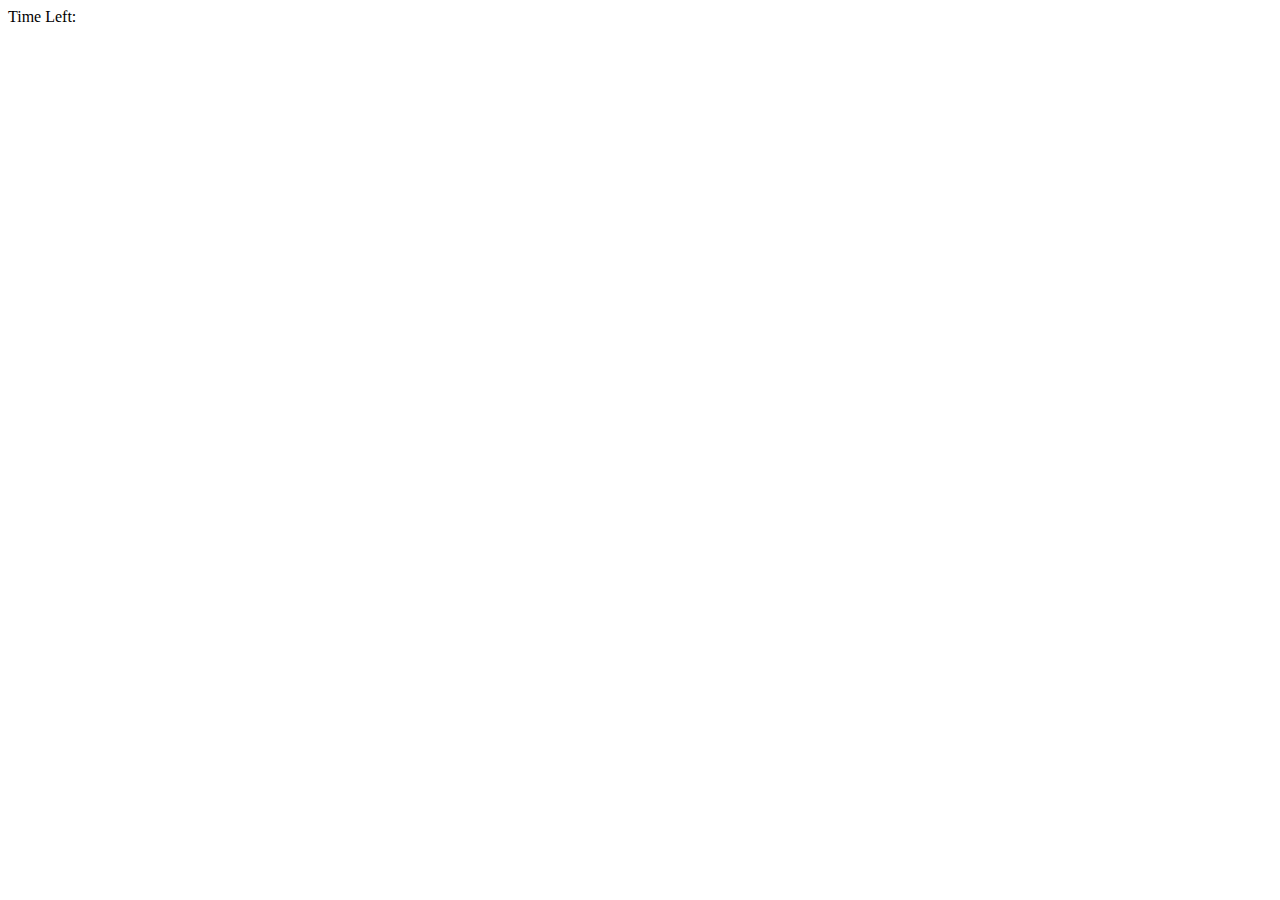
==== index.html @ d8d6def1 "started some code TIMER" ====
<!DOCTYPE html>
<html lang="en">
<head>
    <meta charset="UTF-8">
    <meta http-equiv="X-UA-Compatible" content="IE=edge">
    <meta name="viewport" content="width=device-width, initial-scale=1.0">
    <title>JavaScript Code Quiz</title>
    <link rel = "stylesheet" href = ".assets/css/style.css">
</head>
<body>
    <header>
        <!-- timer -->
        <div>Time Left: <span id = "timer"></span></div>
    </header>
    <main>
        <!-- questions -->
        <footer>
        <!-- start button -->
        </footer>
    </main>
    <script src = ".assets/js/script.js"></script>
</body>
</html>
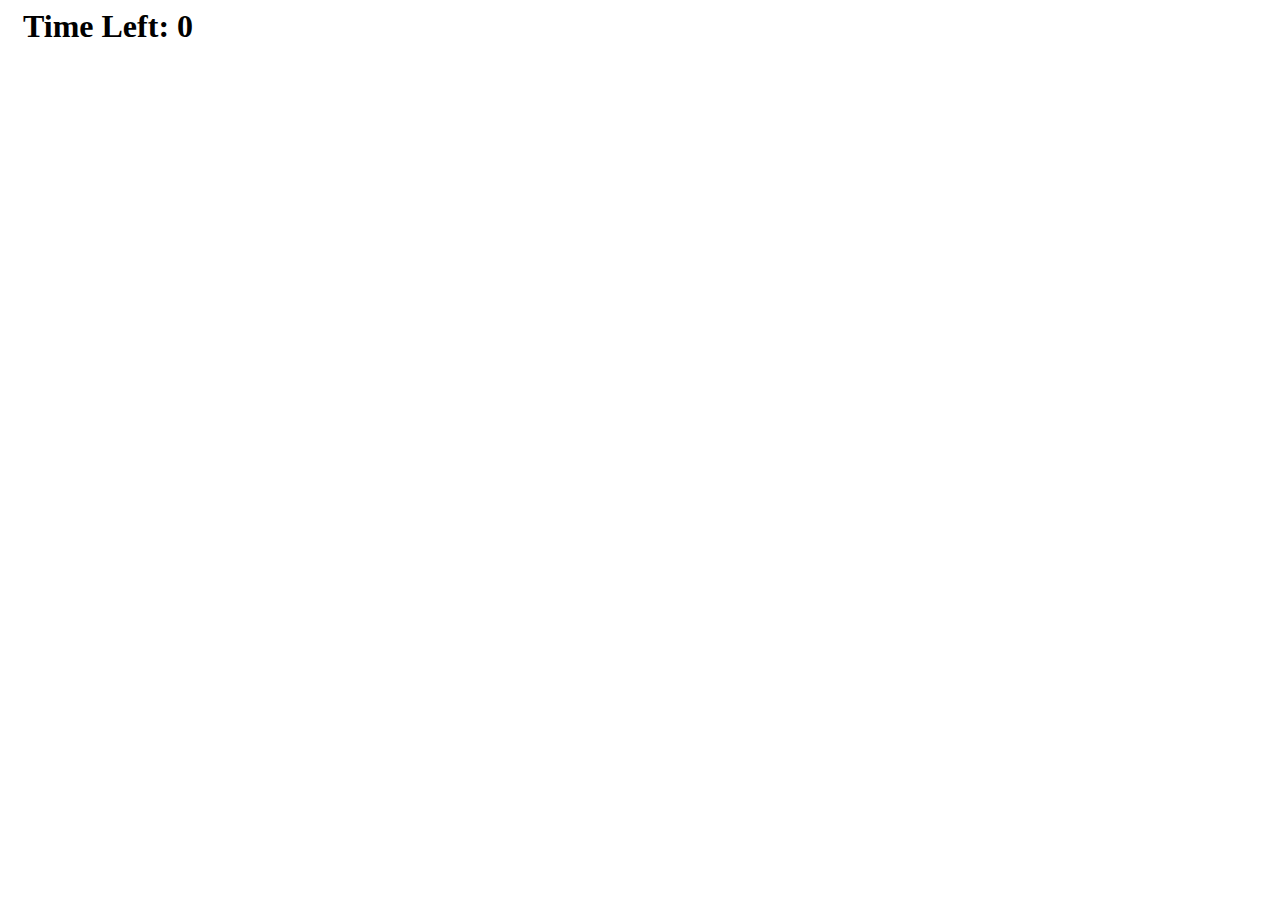
==== commit e02af6c0: "timer feature added" ====
--- a/index.html
+++ b/index.html
@@ -5,12 +5,14 @@
     <meta http-equiv="X-UA-Compatible" content="IE=edge">
     <meta name="viewport" content="width=device-width, initial-scale=1.0">
     <title>JavaScript Code Quiz</title>
-    <link rel = "stylesheet" href = ".assets/css/style.css">
+    <link rel = "stylesheet" href = "./assets/css/style.css">
 </head>
 <body>
     <header>
         <!-- timer -->
-        <div>Time Left: <span id = "timer"></span></div>
+        <div>
+            <strong>Time Left: <span id = "timer">0</span></strong>
+        </div>
     </header>
     <main>
         <!-- questions -->
@@ -18,6 +20,6 @@
         <!-- start button -->
         </footer>
     </main>
-    <script src = ".assets/js/script.js"></script>
+    <script src = "./assets/js/script.js"></script>
 </body>
 </html>--- a/assets/css/style.css
+++ b/assets/css/style.css
@@ -0,0 +1,8 @@
+
+
+header {
+    font-size:32px;
+    display: flex;
+    justify-content: space-between;
+    margin: 8px 15px;
+}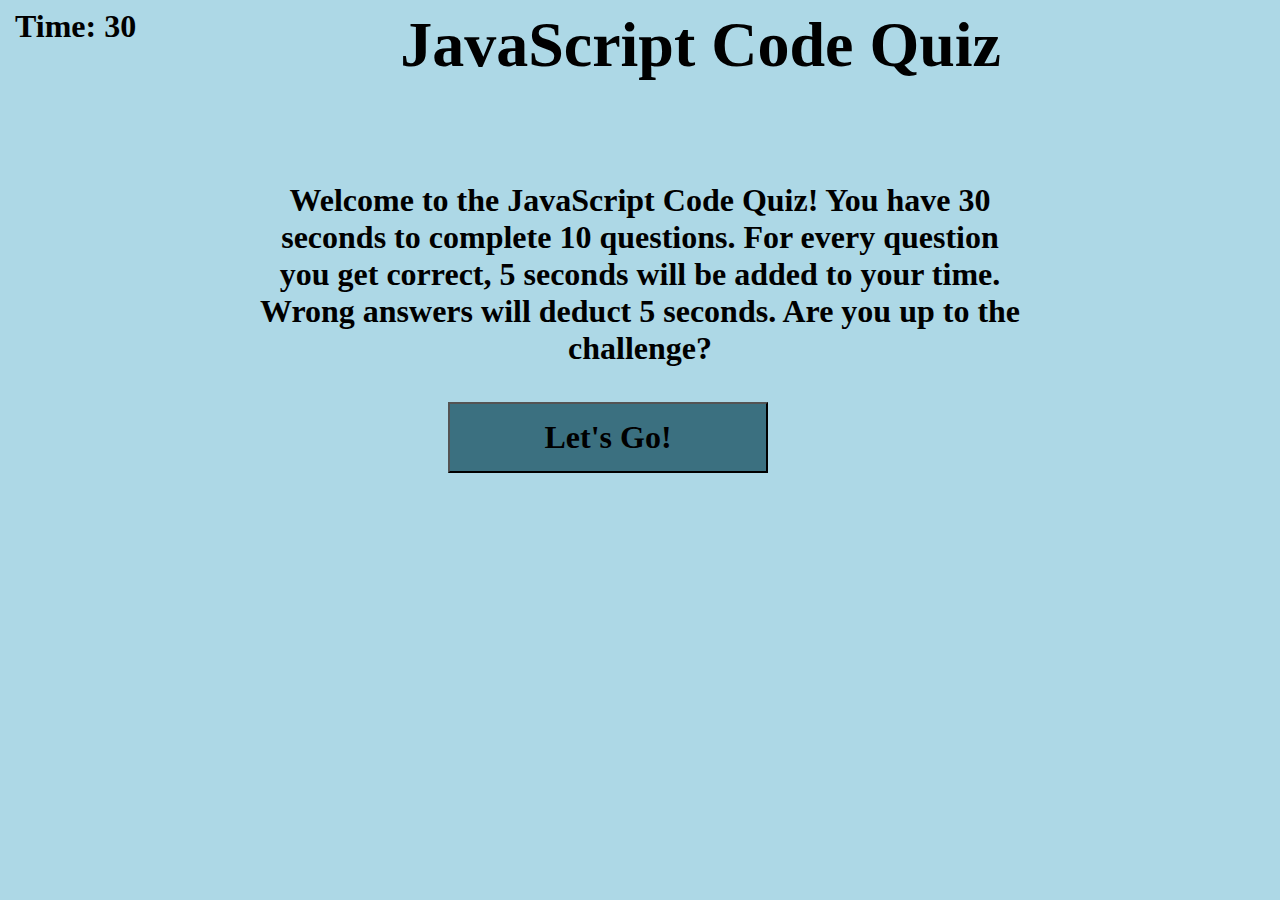
==== commit 040decda: "worked initial button, format of HTML and CSS" ====
--- a/index.html
+++ b/index.html
@@ -11,13 +11,16 @@
     <header>
         <!-- timer -->
         <div>
-            <strong>Time Left: <span id = "timer">0</span></strong>
+            <strong>Time: <span id = "timer">30</span></strong>
         </div>
+        <h1>JavaScript Code Quiz<h1>
     </header>
     <main>
         <!-- questions -->
+        <h2>Welcome to the JavaScript Code Quiz! You have 30 seconds to complete 10 questions. For every question you get correct, 5 seconds will be added to your time. Wrong answers will deduct 5 seconds. Are you up to the challenge?</h2>
         <footer>
         <!-- start button -->
+        <button>Let's Go!</button>
         </footer>
     </main>
     <script src = "./assets/js/script.js"></script>
--- a/assets/css/style.css
+++ b/assets/css/style.css
@@ -1,8 +1,43 @@
-
+*{
+    box-sizing: border-box;
+    margin: 0;
+    padding: 0;
+    font-family:'Times New Roman', Times, serif;
+    background-color: lightblue;
+    color:black; 
+}
 
 header {
     font-size:32px;
     display: flex;
     justify-content: space-between;
     margin: 8px 15px;
-}+}
+
+h2 {
+    font-size: 32px;
+    margin:100px 20vw 0 20vw;
+    text-align: center;
+}
+
+button {
+    font-size: 32px;
+    font-weight: bold;
+    text-align: center;
+    padding: 15px 15px;
+    margin: 35px 20vw 0 35vw;
+    background-color:  #3B7080;
+    width: 25vw;
+}
+
+button:hover {
+    background-color: #80475E;
+    color: white;
+    border-radius: 50px 50px 50px 50px;
+}
+
+/* .submit-btn {
+    margin: 0 8px;
+    width: auto;
+    padding: 2px 10px;
+} */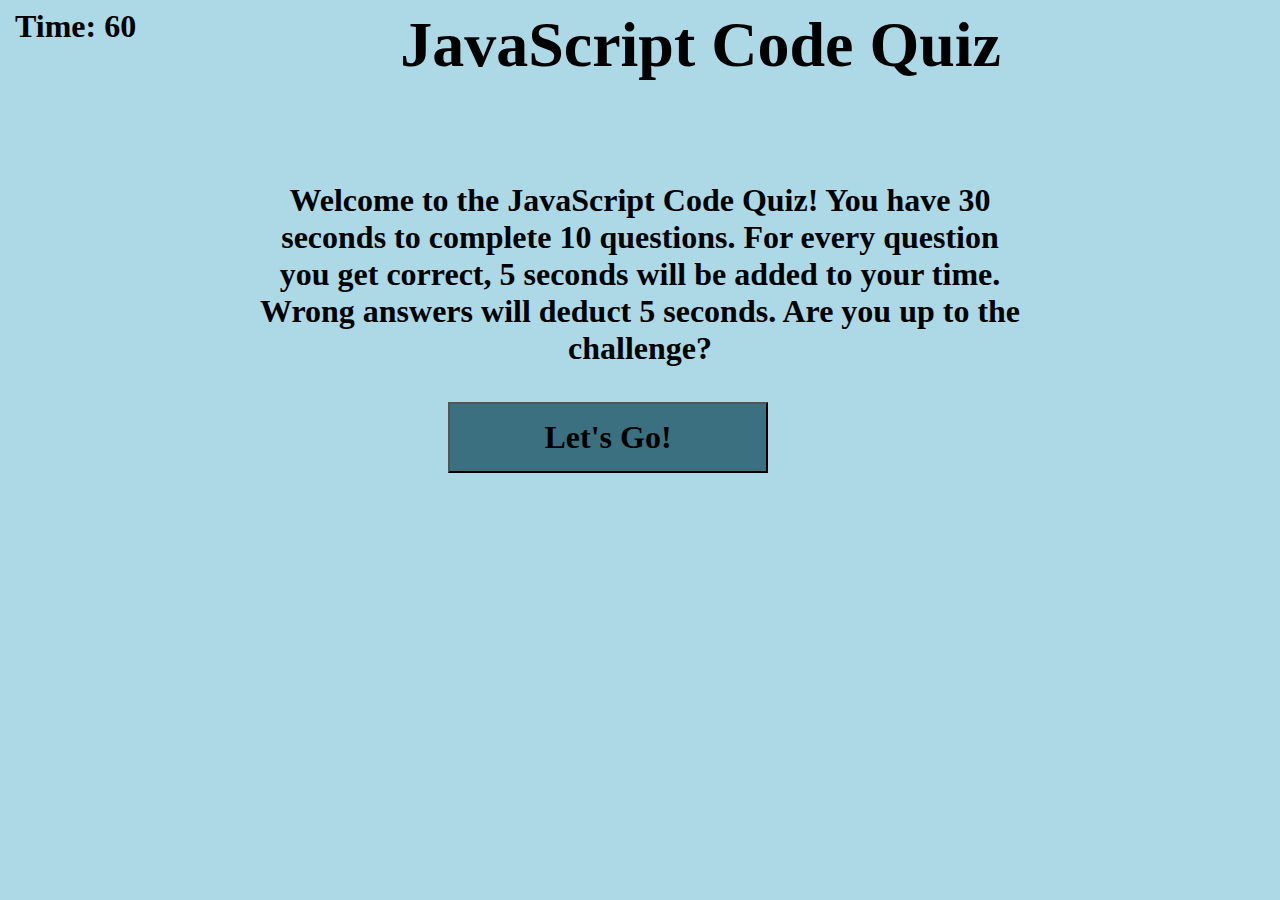
==== commit a2f95016: "partway through question cycle code" ====
--- a/index.html
+++ b/index.html
@@ -11,16 +11,16 @@
     <header>
         <!-- timer -->
         <div>
-            <strong>Time: <span id = "timer">30</span></strong>
+            <strong>Time: <span id = "timer">60</span></strong>
         </div>
         <h1>JavaScript Code Quiz<h1>
     </header>
     <main>
         <!-- questions -->
-        <h2>Welcome to the JavaScript Code Quiz! You have 30 seconds to complete 10 questions. For every question you get correct, 5 seconds will be added to your time. Wrong answers will deduct 5 seconds. Are you up to the challenge?</h2>
+        <h2 id = "answers">Welcome to the JavaScript Code Quiz! You have 30 seconds to complete 10 questions. For every question you get correct, 5 seconds will be added to your time. Wrong answers will deduct 5 seconds. Are you up to the challenge?</h2>
         <footer>
         <!-- start button -->
-        <button>Let's Go!</button>
+        <button id = "game-start">Let's Go!</button>
         </footer>
     </main>
     <script src = "./assets/js/script.js"></script>
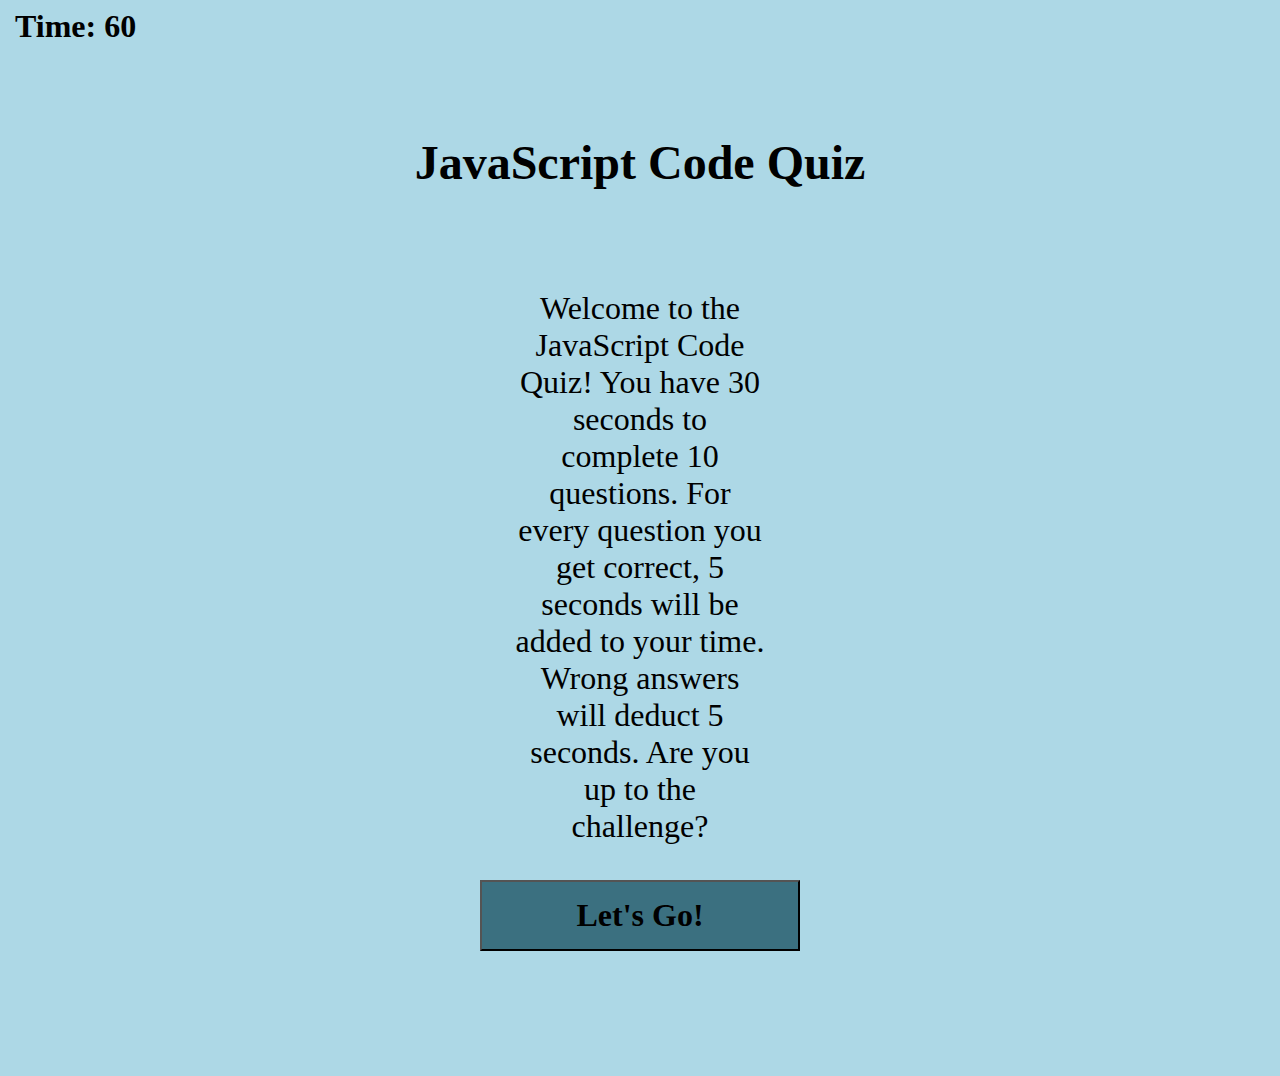
==== commit b4417410: "questions cylce and timer adjusts" ====
--- a/index.html
+++ b/index.html
@@ -4,7 +4,7 @@
     <meta charset="UTF-8">
     <meta http-equiv="X-UA-Compatible" content="IE=edge">
     <meta name="viewport" content="width=device-width, initial-scale=1.0">
-    <title>JavaScript Code Quiz</title>
+    <title>Code Quiz</title>
     <link rel = "stylesheet" href = "./assets/css/style.css">
 </head>
 <body>
@@ -13,11 +13,14 @@
         <div>
             <strong>Time: <span id = "timer">60</span></strong>
         </div>
-        <h1>JavaScript Code Quiz<h1>
+        
     </header>
-    <main>
+    <main id = "content-wrapper" class = "content-wrapper text-center">
+        <h1 id = "ask-question" class = "ask-question">JavaScript Code Quiz</h1>
+        <div id = "answers" class = "answers text-center">
         <!-- questions -->
-        <h2 id = "answers">Welcome to the JavaScript Code Quiz! You have 30 seconds to complete 10 questions. For every question you get correct, 5 seconds will be added to your time. Wrong answers will deduct 5 seconds. Are you up to the challenge?</h2>
+        Welcome to the JavaScript Code Quiz! You have 30 seconds to complete 10 questions. For every question you get correct, 5 seconds will be added to your time. Wrong answers will deduct 5 seconds. Are you up to the challenge?
+        </div>
         <footer>
         <!-- start button -->
         <button id = "game-start">Let's Go!</button>
--- a/assets/css/style.css
+++ b/assets/css/style.css
@@ -14,7 +14,7 @@
     margin: 8px 15px;
 }
 
-h2 {
+.answers {
     font-size: 32px;
     margin:100px 20vw 0 20vw;
     text-align: center;
@@ -25,7 +25,7 @@
     font-weight: bold;
     text-align: center;
     padding: 15px 15px;
-    margin: 35px 20vw 0 35vw;
+    margin: 35px;
     background-color:  #3B7080;
     width: 25vw;
 }
@@ -36,6 +36,20 @@
     border-radius: 50px 50px 50px 50px;
 }
 
+.content-wrapper {
+    margin: 10vh auto;
+    padding: 20 px 20px;
+    border: 2px #80475E;
+    width: 60vw;
+}
+
+.text-center {
+    text-align: center;
+}
+
+h1 {
+    font-size: 48px;
+}
 /* .submit-btn {
     margin: 0 8px;
     width: auto;
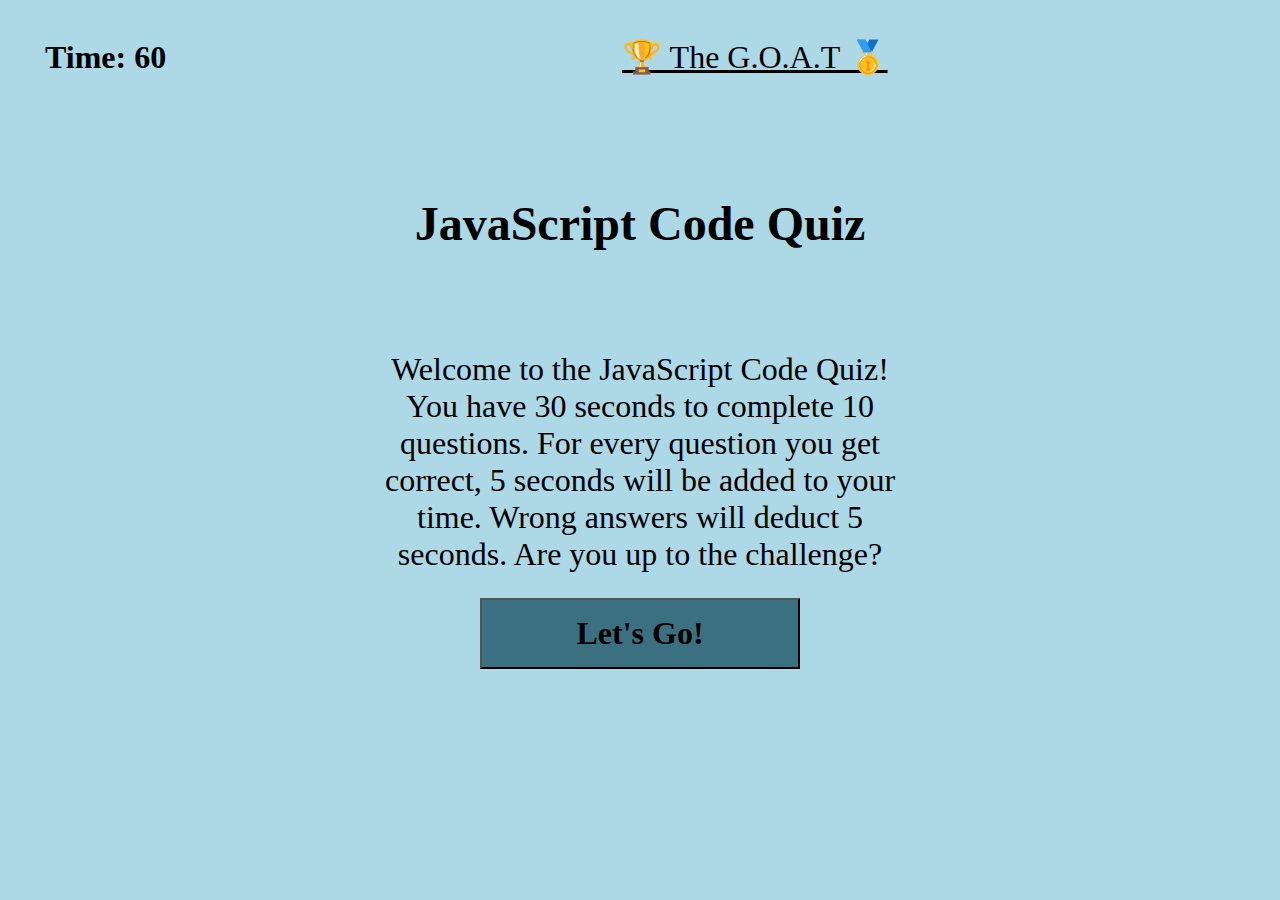
==== commit 9d6be3a7: "high score foundation" ====
--- a/index.html
+++ b/index.html
@@ -10,18 +10,19 @@
 <body>
     <header>
         <!-- timer -->
-        <div>
+        <nav>
             <strong>Time: <span id = "timer">60</span></strong>
-        </div>
+            <a href="highscore.html">🏆 The G.O.A.T 🥇</a>
+        </nav>
         
     </header>
-    <main id = "content-wrapper" class = "content-wrapper text-center">
-        <h1 id = "ask-question" class = "ask-question">JavaScript Code Quiz</h1>
+    <main id = "wrapper" class = "wrapper text-center">
+        <h1 id = "ask-question">JavaScript Code Quiz</h1>
         <div id = "answers" class = "answers text-center">
         <!-- questions -->
         Welcome to the JavaScript Code Quiz! You have 30 seconds to complete 10 questions. For every question you get correct, 5 seconds will be added to your time. Wrong answers will deduct 5 seconds. Are you up to the challenge?
         </div>
-        <footer>
+        <footer id = "footer" class = "text-center">
         <!-- start button -->
         <button id = "game-start">Let's Go!</button>
         </footer>
--- a/assets/css/style.css
+++ b/assets/css/style.css
@@ -8,15 +8,24 @@
 }
 
 header {
-    font-size:32px;
+    font-size: 32px;
     display: flex;
     justify-content: space-between;
     margin: 8px 15px;
 }
 
+nav {
+    align-items: center;
+    padding: 30px 30px;
+}
+
+a {
+    margin: 0 0 0 35vw;
+}
+
 .answers {
     font-size: 32px;
-    margin:100px 20vw 0 20vw;
+    margin:100px 10vw 0 10vw;
     text-align: center;
 }
 
@@ -25,7 +34,7 @@
     font-weight: bold;
     text-align: center;
     padding: 15px 15px;
-    margin: 35px;
+    margin: 25px;
     background-color:  #3B7080;
     width: 25vw;
 }
@@ -36,10 +45,9 @@
     border-radius: 50px 50px 50px 50px;
 }
 
-.content-wrapper {
+.wrapper {
     margin: 10vh auto;
     padding: 20 px 20px;
-    border: 2px #80475E;
     width: 60vw;
 }
 
@@ -50,6 +58,25 @@
 h1 {
     font-size: 48px;
 }
+
+h2 {
+    font-size: 32px;
+}
+
+.answer-display {
+    text-align: center;
+    border-top: thick double #80475E;
+    color:#80475E;
+    font-weight: 750;
+    font-size: 32px;
+    padding: 12px 10px;
+}
+
+.highscore {
+    margin: 10vh auto 0 40vw;
+    padding: 20 px 20px;
+    width: 60vw;
+}
 /* .submit-btn {
     margin: 0 8px;
     width: auto;
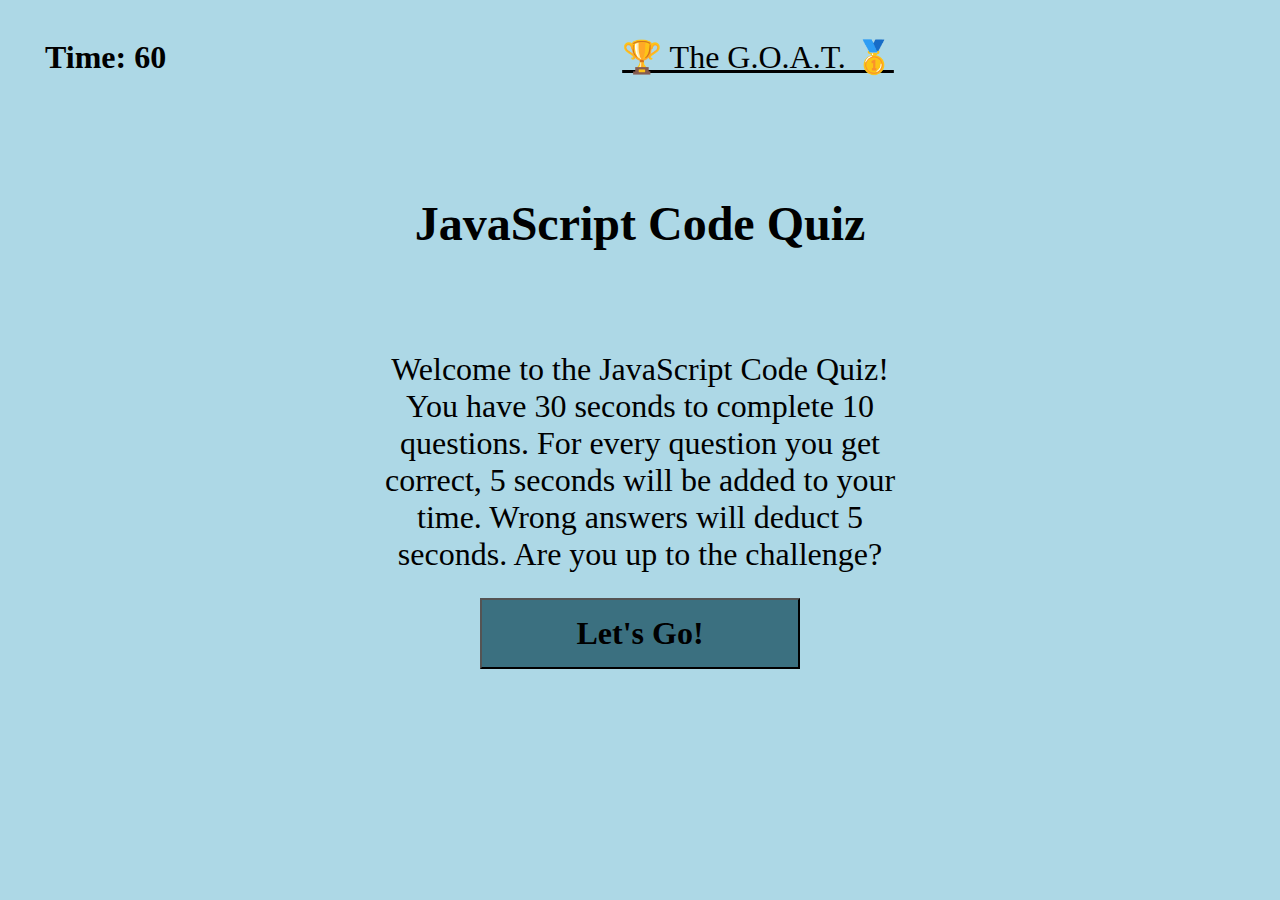
==== commit 00da7bf1: "couldn't work out the highscore in time" ====
--- a/index.html
+++ b/index.html
@@ -12,7 +12,7 @@
         <!-- timer -->
         <nav>
             <strong>Time: <span id = "timer">60</span></strong>
-            <a href="highscore.html">🏆 The G.O.A.T 🥇</a>
+            <a href="highscore.html">🏆 The G.O.A.T. 🥇</a>
         </nav>
         
     </header>
